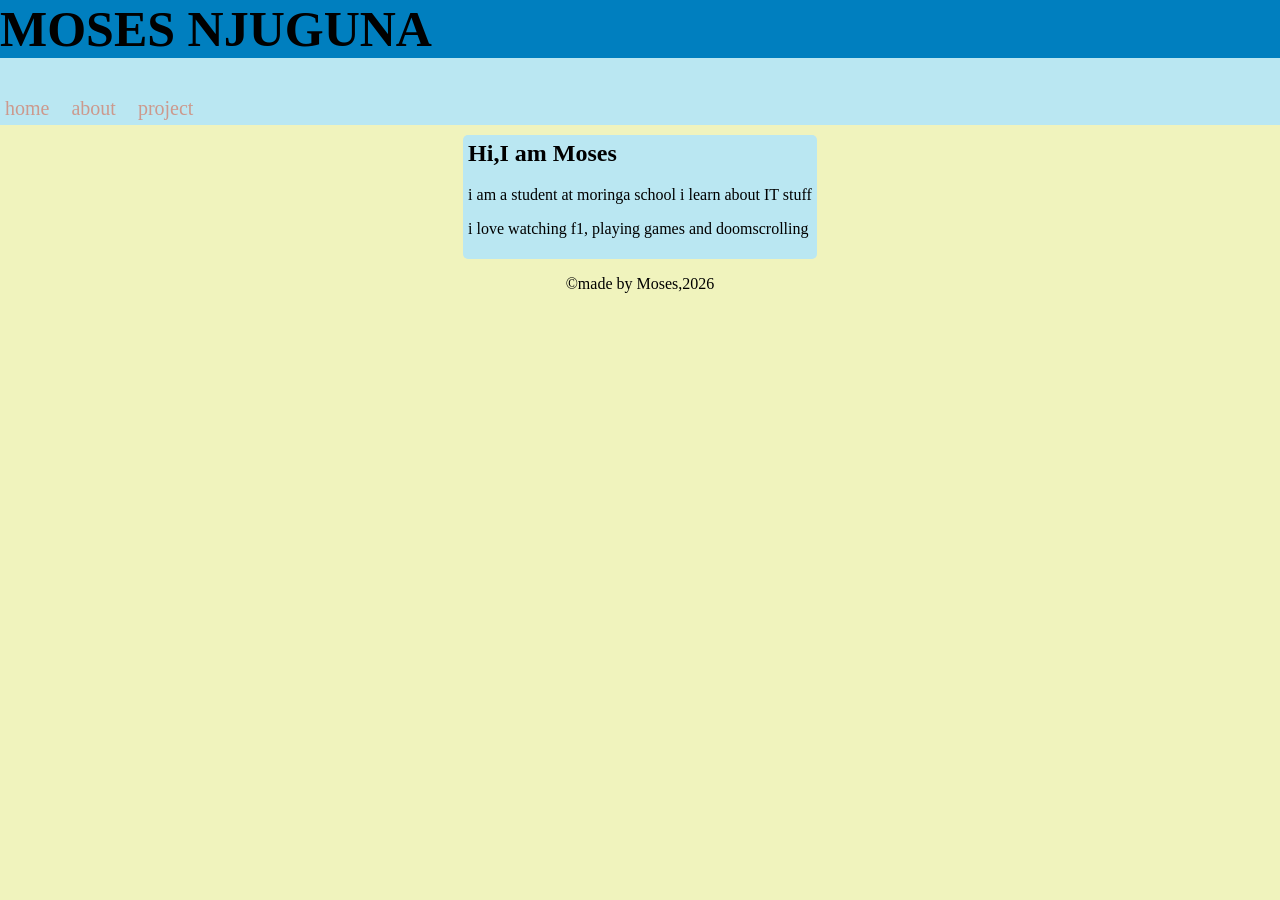
==== index.html @ 5cd713c5 "Add initial HTML and CSS files for project structure" ====
<!DOCTYPE html>
<html lang="en">
<head>
    <meta charset="UTF-8">
    <meta name="viewport" content="width=device-width, initial-scale=1.0">
    <title>MOSES PROJECT</title>
    <link href="styles.css" rel="stylesheet">
</head>
<body>
    <header>
        <h1>MOSES NJUGUNA</h1>
        <nav>
            <a href="#">home</a>
            <a href="">about</a>
            <a href="">project</a>
        </nav>
    </header>
    <main>
        <section>
            <div class="card">
                <h2>Hi,I am Moses</h2>
                <p>i am a student at moringa school
                    i learn about IT stuff </p>
                    <p>i love watching f1, playing games and doomscrolling</p>
            </div>
        </section>
    </main>
    <footer>
        <p>&copy;made by Moses,2026</p>
    </footer>
</body>
</html>
---- styles.css ----
body{
    margin: 0;
    background-color: #F0F3BD  ;
}
header{
    background-color: #bae7f2;
    padding: 10pxpx;
}
h1{
    background-color: #007fbf;
    margin-top: 0;
    font-size: 50px;
}
a{
    text-decoration: none;
    font-size: 20px;
    display:inline-block;
    margin-right: 8px;
    color:#CC998D;
    padding: 5px;
    border-radius: 5px;
}

a:hover{
    background-color: #007fbf;
    color:white;
}
.card{
    background-color:  #bae7f2;
    width: fit-content;
    margin-top: 10px;
    margin-left: auto;
    margin-right: auto;
    padding: 5px;
    border-radius: 5px;
}
h2{
    margin-top: 0;
}
footer p{
    text-align: center;
}
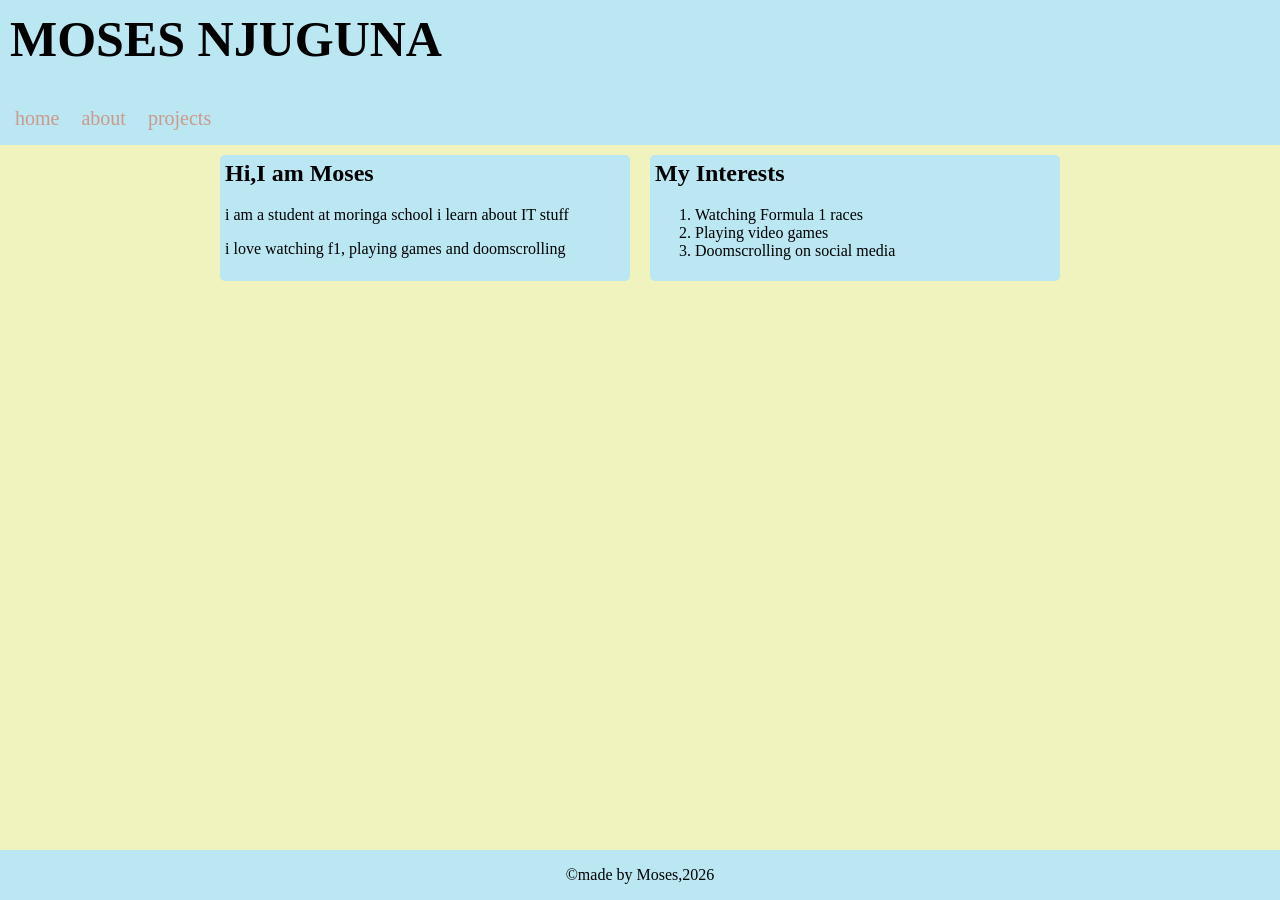
==== commit 77d9b57b: "Refactor HTML structure and add about and projects pages" ====
--- a/index.html
+++ b/index.html
@@ -1,32 +1,41 @@
-<!DOCTYPE html>
+<!doctype html>
 <html lang="en">
-<head>
-    <meta charset="UTF-8">
-    <meta name="viewport" content="width=device-width, initial-scale=1.0">
+  <head>
+    <meta charset="UTF-8" />
+    <meta name="viewport" content="width=device-width, initial-scale=1.0" />
     <title>MOSES PROJECT</title>
-    <link href="styles.css" rel="stylesheet">
-</head>
-<body>
+    <link href="styles.css" rel="stylesheet" />
+  </head>
+  <body>
     <header>
-        <h1>MOSES NJUGUNA</h1>
-        <nav>
-            <a href="#">home</a>
-            <a href="">about</a>
-            <a href="">project</a>
-        </nav>
+      <h1>MOSES NJUGUNA</h1>
+      <nav>
+        <a href="index.html">home</a>
+        <a href="about.html">about</a>
+        <a href="projects.html">projects</a>
+      </nav>
     </header>
     <main>
-        <section>
-            <div class="card">
-                <h2>Hi,I am Moses</h2>
-                <p>i am a student at moringa school
-                    i learn about IT stuff </p>
-                    <p>i love watching f1, playing games and doomscrolling</p>
-            </div>
-        </section>
+      <section>
+        <div class="box">
+          <div class="card">
+            <h2>Hi,I am Moses</h2>
+            <p>i am a student at moringa school i learn about IT stuff</p>
+            <p>i love watching f1, playing games and doomscrolling</p>
+          </div>
+          <div class="card">
+            <h2>My Interests</h2>
+            <ol>
+              <li>Watching Formula 1 races</li>
+              <li>Playing video games</li>
+              <li>Doomscrolling on social media</li>
+            </ol>
+          </div>
+        </div>
+      </section>
     </main>
     <footer>
-        <p>&copy;made by Moses,2026</p>
+      <p>&copy;made by Moses,2026</p>
     </footer>
-</body>
-</html>+  </body>
+</html>
--- a/styles.css
+++ b/styles.css
@@ -1,42 +1,54 @@
-body{
-    margin: 0;
-    background-color: #F0F3BD  ;
+body {
+  margin: 0;
+  background-color: #f0f3bd;
+  display: flex;
+  flex-direction: column;
+  height: 100vh;
 }
-header{
-    background-color: #bae7f2;
-    padding: 10pxpx;
+header {
+  background-color: #bae7f2;
+  padding: 10px;
 }
-h1{
-    background-color: #007fbf;
-    margin-top: 0;
-    font-size: 50px;
+h1 {
+  background-color: #bae7f2;
+  margin-top: 0;
+  font-size: 50px;
 }
-a{
-    text-decoration: none;
-    font-size: 20px;
-    display:inline-block;
-    margin-right: 8px;
-    color:#CC998D;
-    padding: 5px;
-    border-radius: 5px;
+a {
+  text-decoration: none;
+  font-size: 20px;
+  display: inline-block;
+  margin-right: 8px;
+  color: #cc998d;
+  padding: 5px;
+  border-radius: 5px;
 }
 
-a:hover{
-    background-color: #007fbf;
-    color:white;
+a:hover {
+  background-color: #007fbf;
+  color: white;
 }
-.card{
-    background-color:  #bae7f2;
-    width: fit-content;
-    margin-top: 10px;
-    margin-left: auto;
-    margin-right: auto;
-    padding: 5px;
-    border-radius: 5px;
+.card {
+  background-color: #bae7f2;
+  width: 400px;
+  margin-top: 10px;
+  padding: 5px;
+  border-radius: 5px;
 }
-h2{
-    margin-top: 0;
+h2 {
+  margin-top: 0;
 }
-footer p{
-    text-align: center;
+footer p {
+  text-align: center;
 }
+.box {
+  display: flex;
+  justify-content: center;
+  gap: 20px;
+}
+main{
+    flex: 1;
+}
+footer{
+    background-color: #bae7f2;
+}
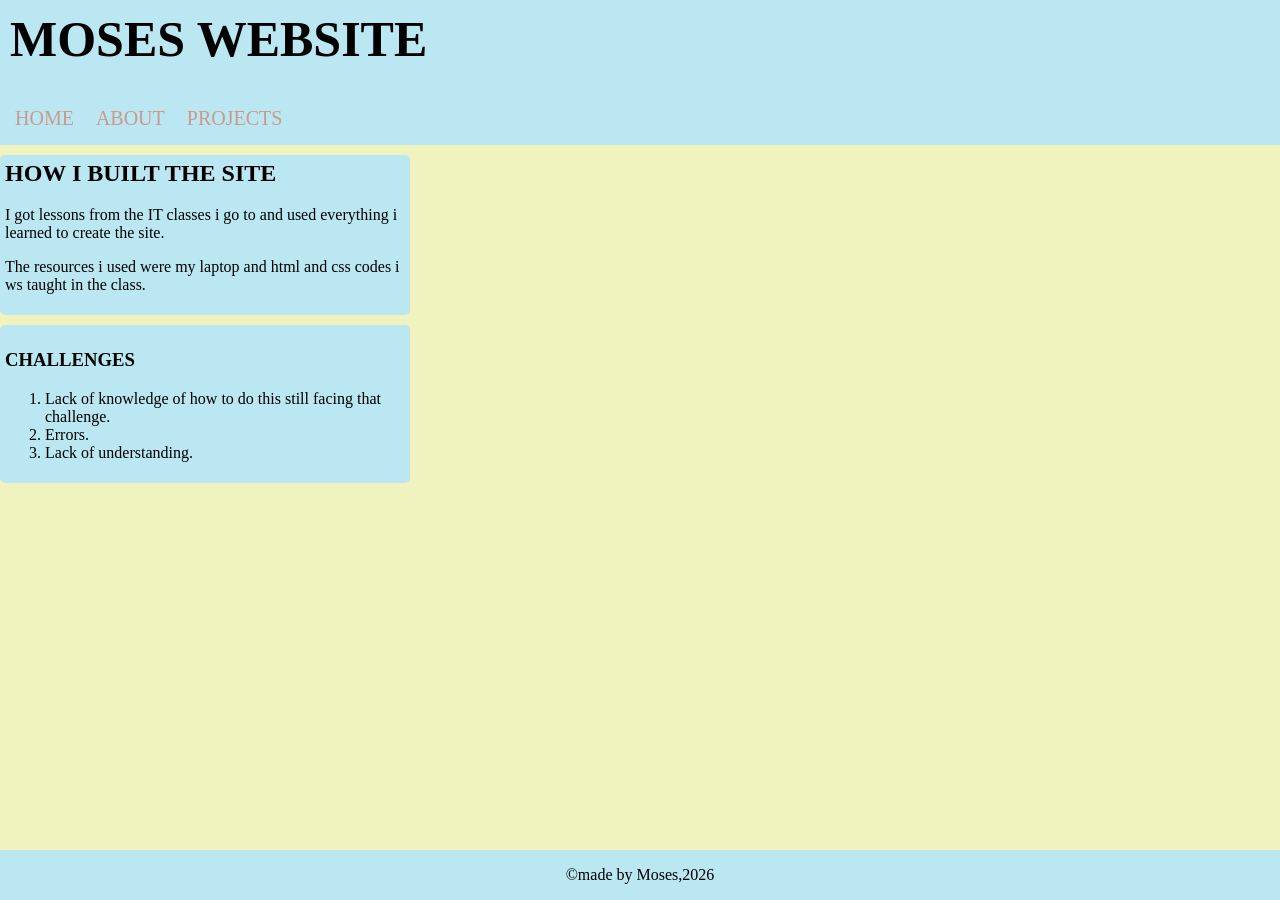
==== commit d930f991: "Update about, index, and projects pages with new content and improved styling" ====
--- a/index.html
+++ b/index.html
@@ -8,27 +8,27 @@
   </head>
   <body>
     <header>
-      <h1>MOSES NJUGUNA</h1>
+      <h1>MOSES WEBSITE</h1>
       <nav>
-        <a href="index.html">home</a>
-        <a href="about.html">about</a>
-        <a href="projects.html">projects</a>
+        <a href="index.html">HOME</a>
+        <a href="about.html">ABOUT</a>
+        <a href="projects.html">PROJECTS</a>
       </nav>
     </header>
     <main>
       <section>
-        <div class="box">
+            
           <div class="card">
-            <h2>Hi,I am Moses</h2>
-            <p>i am a student at moringa school i learn about IT stuff</p>
-            <p>i love watching f1, playing games and doomscrolling</p>
+            <h2>HOW I BUILT THE SITE</h2>
+            <p>I got lessons from the IT  classes i go to and used everything i learned to create the site.</p>
+            <p> The resources i used were my laptop and html and css codes i ws taught in the class.</p>
           </div>
           <div class="card">
-            <h2>My Interests</h2>
+            <h3>CHALLENGES</h3>
             <ol>
-              <li>Watching Formula 1 races</li>
-              <li>Playing video games</li>
-              <li>Doomscrolling on social media</li>
+              <li> Lack of knowledge of how to do this still facing that challenge.</li>
+              <li>Errors.</li>
+              <li>Lack of understanding. </li>
             </ol>
           </div>
         </div>
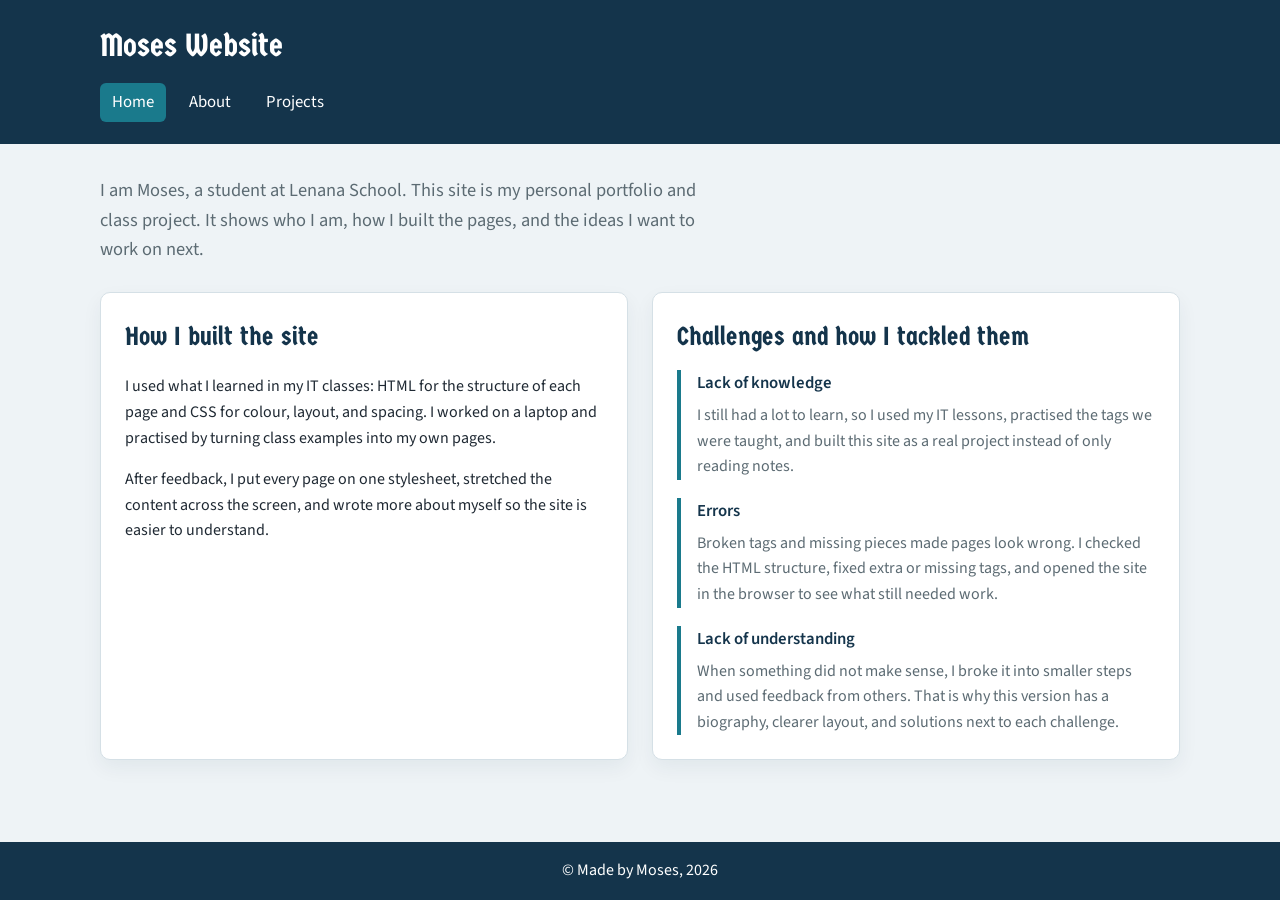
==== commit a253ae9e: "Revise about, index, and projects pages with enhanced content, layout, and styling; consolidate CSS " ====
--- a/index.html
+++ b/index.html
@@ -3,39 +3,74 @@
   <head>
     <meta charset="UTF-8" />
     <meta name="viewport" content="width=device-width, initial-scale=1.0" />
-    <title>MOSES PROJECT</title>
+    <title>Moses | Home</title>
     <link href="styles.css" rel="stylesheet" />
   </head>
   <body>
     <header>
-      <h1>MOSES WEBSITE</h1>
-      <nav>
-        <a href="index.html">HOME</a>
-        <a href="about.html">ABOUT</a>
-        <a href="projects.html">PROJECTS</a>
-      </nav>
+      <div class="wrap">
+        <h1>Moses Website</h1>
+        <nav>
+          <a href="index.html" class="active">Home</a>
+          <a href="about.html">About</a>
+          <a href="projects.html">Projects</a>
+        </nav>
+      </div>
     </header>
     <main>
-      <section>
-            
+      <div class="wrap">
+        <p class="intro">
+          I am Moses, a student at Lenana School. This site is my personal
+          portfolio and class project. It shows who I am, how I built the pages,
+          and the ideas I want to work on next.
+        </p>
+        <div class="grid">
           <div class="card">
-            <h2>HOW I BUILT THE SITE</h2>
-            <p>I got lessons from the IT  classes i go to and used everything i learned to create the site.</p>
-            <p> The resources i used were my laptop and html and css codes i ws taught in the class.</p>
+            <h2>How I built the site</h2>
+            <p>
+              I used what I learned in my IT classes: HTML for the structure of
+              each page and CSS for colour, layout, and spacing. I worked on a
+              laptop and practised by turning class examples into my own pages.
+            </p>
+            <p>
+              After feedback, I put every page on one stylesheet, stretched the
+              content across the screen, and wrote more about myself so the site
+              is easier to understand.
+            </p>
           </div>
           <div class="card">
-            <h3>CHALLENGES</h3>
-            <ol>
-              <li> Lack of knowledge of how to do this still facing that challenge.</li>
-              <li>Errors.</li>
-              <li>Lack of understanding. </li>
-            </ol>
+            <h2>Challenges and how I tackled them</h2>
+            <div class="challenge">
+              <h3>Lack of knowledge</h3>
+              <p>
+                I still had a lot to learn, so I used my IT lessons, practised
+                the tags we were taught, and built this site as a real project
+                instead of only reading notes.
+              </p>
+            </div>
+            <div class="challenge">
+              <h3>Errors</h3>
+              <p>
+                Broken tags and missing pieces made pages look wrong. I checked
+                the HTML structure, fixed extra or missing tags, and opened the
+                site in the browser to see what still needed work.
+              </p>
+            </div>
+            <div class="challenge">
+              <h3>Lack of understanding</h3>
+              <p>
+                When something did not make sense, I broke it into smaller
+                steps and used feedback from others. That is why this version
+                has a biography, clearer layout, and solutions next to each
+                challenge.
+              </p>
+            </div>
           </div>
         </div>
-      </section>
+      </div>
     </main>
     <footer>
-      <p>&copy;made by Moses,2026</p>
+      <p>&copy; Made by Moses, 2026</p>
     </footer>
   </body>
 </html>
--- a/styles.css
+++ b/styles.css
@@ -1,54 +1,190 @@
+@import url("https://fonts.googleapis.com/css2?family=Germania+One&family=Source+Sans+3:wght@400;600&display=swap");
+
+:root {
+  --bg: #eef3f6;
+  --navy: #14344b;
+  --accent: #1a7a8c;
+  --card: #ffffff;
+  --text: #1f2933;
+  --muted: #5c6b73;
+  --border: #d5e0e6;
+}
+
+* {
+  box-sizing: border-box;
+}
+
 body {
   margin: 0;
-  background-color: #f0f3bd;
+  min-height: 100vh;
   display: flex;
   flex-direction: column;
-  height: 100vh;
+  background-color: var(--bg);
+  color: var(--text);
+  font-family: "Source Sans 3", "Segoe UI", sans-serif;
+  line-height: 1.6;
 }
+
+header,
+footer {
+  background-color: var(--navy);
+  color: #fff;
+}
+
 header {
-  background-color: #bae7f2;
-  padding: 10px;
+  padding: 20px 24px 16px;
 }
-h1 {
-  background-color: #bae7f2;
-  margin-top: 0;
-  font-size: 50px;
+
+.wrap {
+  width: 100%;
+  max-width: 1080px;
+  margin: 0 auto;
 }
-a {
-  text-decoration: none;
-  font-size: 20px;
+
+header h1 {
+  margin: 0 0 12px;
+  font-family: "Germania One", system-ui, sans-serif;
+  font-size: 2rem;
+  font-weight: 400;
+}
+
+nav a {
   display: inline-block;
   margin-right: 8px;
-  color: #cc998d;
-  padding: 5px;
-  border-radius: 5px;
+  margin-bottom: 6px;
+  padding: 6px 12px;
+  border-radius: 6px;
+  color: #fff;
+  text-decoration: none;
+  font-size: 1.05rem;
 }
 
-a:hover {
-  background-color: #007fbf;
-  color: white;
+nav a:hover,
+nav a.active {
+  background-color: var(--accent);
+  color: #fff;
 }
+
+main {
+  flex: 1;
+  padding: 32px 24px 48px;
+}
+
+.intro {
+  margin: 0 0 28px;
+  color: var(--muted);
+  font-size: 1.15rem;
+  max-width: 70ch;
+}
+
+.grid {
+  display: grid;
+  grid-template-columns: repeat(2, 1fr);
+  gap: 24px;
+}
+
 .card {
-  background-color: #bae7f2;
-  width: 400px;
-  margin-top: 10px;
-  padding: 5px;
-  border-radius: 5px;
+  background-color: var(--card);
+  padding: 24px;
+  border-radius: 10px;
+  border: 1px solid var(--border);
+  box-shadow: 0 8px 20px rgba(20, 52, 75, 0.06);
 }
-h2 {
+
+.card h2,
+.card h3 {
   margin-top: 0;
+  margin-bottom: 12px;
+  font-family: "Germania One", system-ui, sans-serif;
+  font-size: 1.6rem;
+  font-weight: 400;
+  color: var(--navy);
 }
+
+.challenge {
+  margin: 0 0 18px;
+  padding-left: 16px;
+  border-left: 4px solid var(--accent);
+}
+
+.challenge:last-child {
+  margin-bottom: 0;
+}
+
+.challenge h3 {
+  margin: 0 0 6px;
+  font-family: "Source Sans 3", sans-serif;
+  font-size: 1.05rem;
+  font-weight: 600;
+}
+
+.challenge p {
+  margin: 0;
+  color: var(--muted);
+}
+
+.bio {
+  display: grid;
+  grid-template-columns: 220px 1fr;
+  gap: 28px;
+  align-items: center;
+  margin-bottom: 28px;
+}
+
+.portrait {
+  width: 100%;
+  aspect-ratio: 1;
+  display: flex;
+  align-items: center;
+  justify-content: center;
+  border-radius: 12px;
+  background: linear-gradient(160deg, var(--navy), var(--accent));
+  color: #fff;
+  font-family: "Germania One", system-ui, sans-serif;
+  font-size: 4.5rem;
+}
+
+.bio p {
+  margin: 0 0 12px;
+}
+
+.bio p:last-child {
+  margin-bottom: 0;
+}
+
+.interest img {
+  display: block;
+  width: 100%;
+  max-height: 180px;
+  object-fit: cover;
+  border-radius: 8px;
+  margin-bottom: 14px;
+}
+
+.accent-bar {
+  width: 48px;
+  height: 6px;
+  margin-bottom: 14px;
+  border-radius: 4px;
+  background-color: var(--accent);
+}
+
+footer {
+  padding: 16px 24px;
+}
+
 footer p {
+  margin: 0;
   text-align: center;
 }
-.box {
-  display: flex;
-  justify-content: center;
-  gap: 20px;
+
+@media (max-width: 760px) {
+  .grid,
+  .bio {
+    grid-template-columns: 1fr;
+  }
+
+  .portrait {
+    max-width: 180px;
+  }
 }
-main{
-    flex: 1;
-}
-footer{
-    background-color: #bae7f2;
-}
